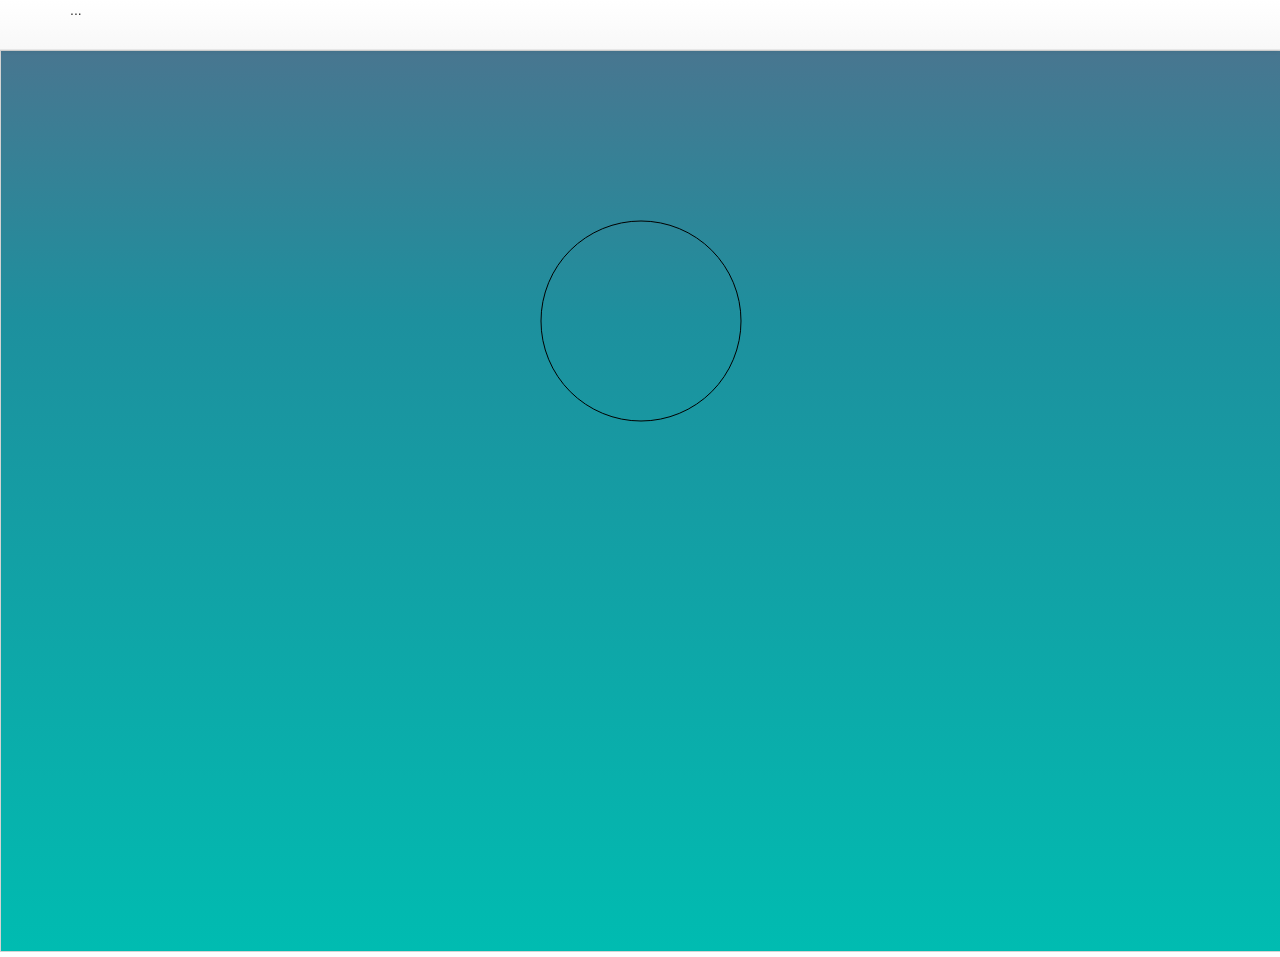
==== index.html @ 10607121 "setup working environment" ====
<!DOCTYPE html>
<html lang="en" ng-app="todoApp">
	<head>
		<meta http-equiv="Content-Type" content="text/html; charset=UTF-8">
		<meta http-equiv="X-UA-Compatible" content="IE=edge">
		<meta charset="utf-8">
		<meta name="viewport" content="width=device-width, initial-scale=1">
		
		<title>To Do</title>
		
		<script src="bower_components/angular/angular.js"></script>
		<script src="bower_components/angular-route/angular-route.js"></script>

		<script src="js/app.js"></script>
		<script src="js/tasklistController.js"></script>


		<link href="bower_components/bootstrap/dist/css/bootstrap.min.css" rel="stylesheet">
		<link href="bower_components/bootstrap/dist/css/bootstrap-theme.min.css" rel="stylesheet">
		<link href="css/main.css" rel="stylesheet">
	</head>
	
	
	<body>

		<div ng-view></div>
	</body>
</html>
---- css/main.css ----
body { 
    padding-top: 50px; 
}

.navbar-fixed-top {
    z-index: 10;
}
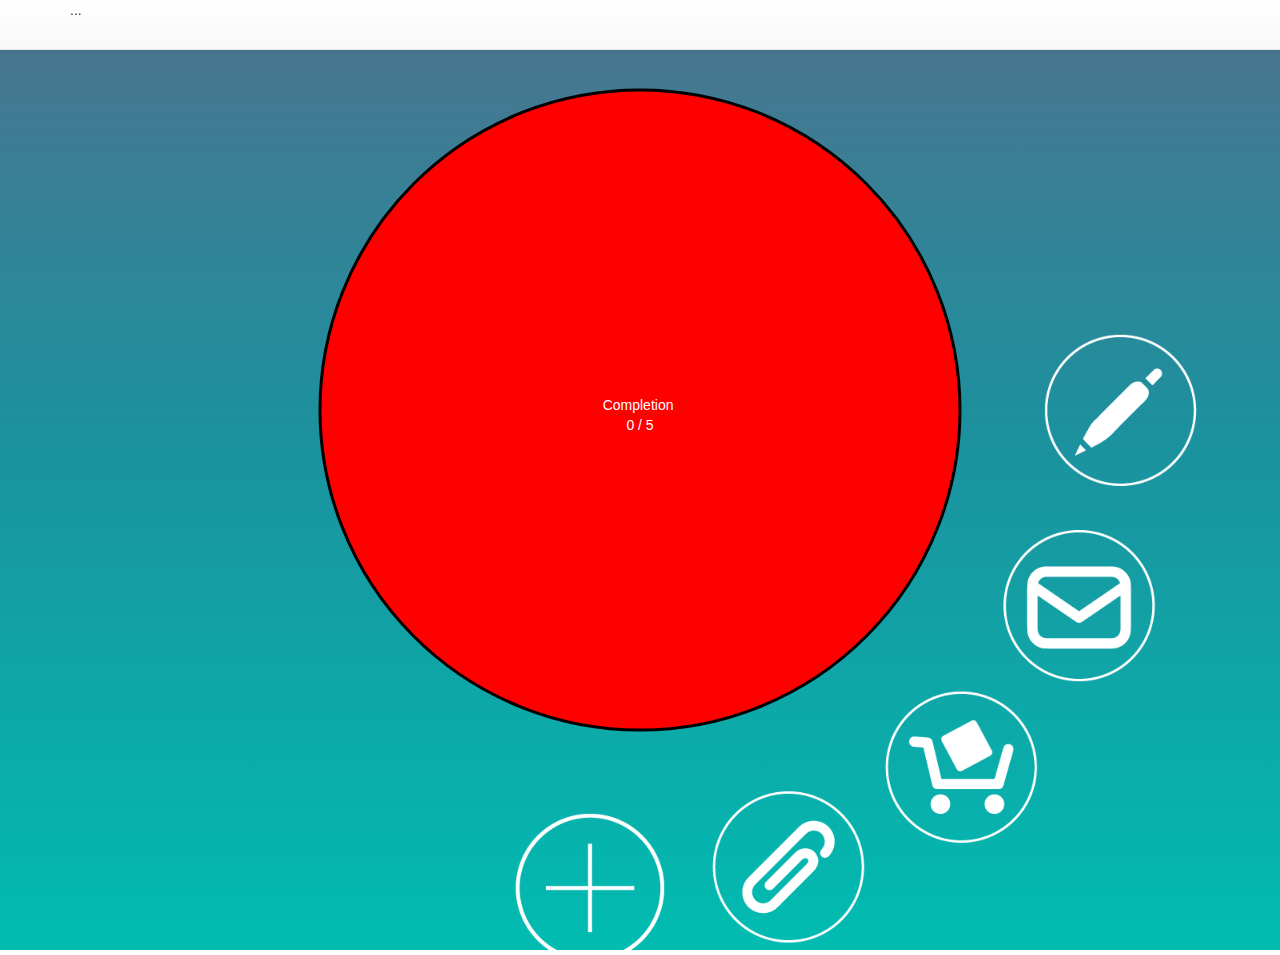
==== commit 6a15573b: "test dragging" ====
--- a/index.html
+++ b/index.html
@@ -10,9 +10,12 @@
 		
 		<script src="bower_components/angular/angular.js"></script>
 		<script src="bower_components/angular-route/angular-route.js"></script>
+		<script src="bower_components/interact/interact.js"></script>
 
 		<script src="js/app.js"></script>
 		<script src="js/tasklistController.js"></script>
+		<script src="js/drag.js"></script>
+
 
 
 		<link href="bower_components/bootstrap/dist/css/bootstrap.min.css" rel="stylesheet">
@@ -20,6 +23,7 @@
 		<link href="css/main.css" rel="stylesheet">
 	</head>
 	
+
 	
 	<body>
 
--- a/css/main.css
+++ b/css/main.css
@@ -6,3 +6,16 @@
     z-index: 10;
 }
 
+
+.task-list {
+    background: rgba(72,118,144,1);
+    background: -moz-linear-gradient(top, rgba(72,118,144,1) 0%, rgba(29,144,158,1) 41%, rgba(0,188,177,1) 100%);
+    background: -webkit-gradient(left top, left bottom, color-stop(0%, rgba(72,118,144,1)), color-stop(41%, rgba(29,144,158,1)), color-stop(100%, rgba(0,188,177,1)));
+    background: -webkit-linear-gradient(top, rgba(72,118,144,1) 0%, rgba(29,144,158,1) 41%, rgba(0,188,177,1) 100%);
+    background: -o-linear-gradient(top, rgba(72,118,144,1) 0%, rgba(29,144,158,1) 41%, rgba(0,188,177,1) 100%);
+    background: -ms-linear-gradient(top, rgba(72,118,144,1) 0%, rgba(29,144,158,1) 41%, rgba(0,188,177,1) 100%);
+    background: linear-gradient(to bottom, rgba(72,118,144,1) 0%, rgba(29,144,158,1) 41%, rgba(0,188,177,1) 100%);
+    filter: progid:DXImageTransform.Microsoft.gradient( startColorstr='#487690', endColorstr='#00bcb1', GradientType=0 );
+}
+
+
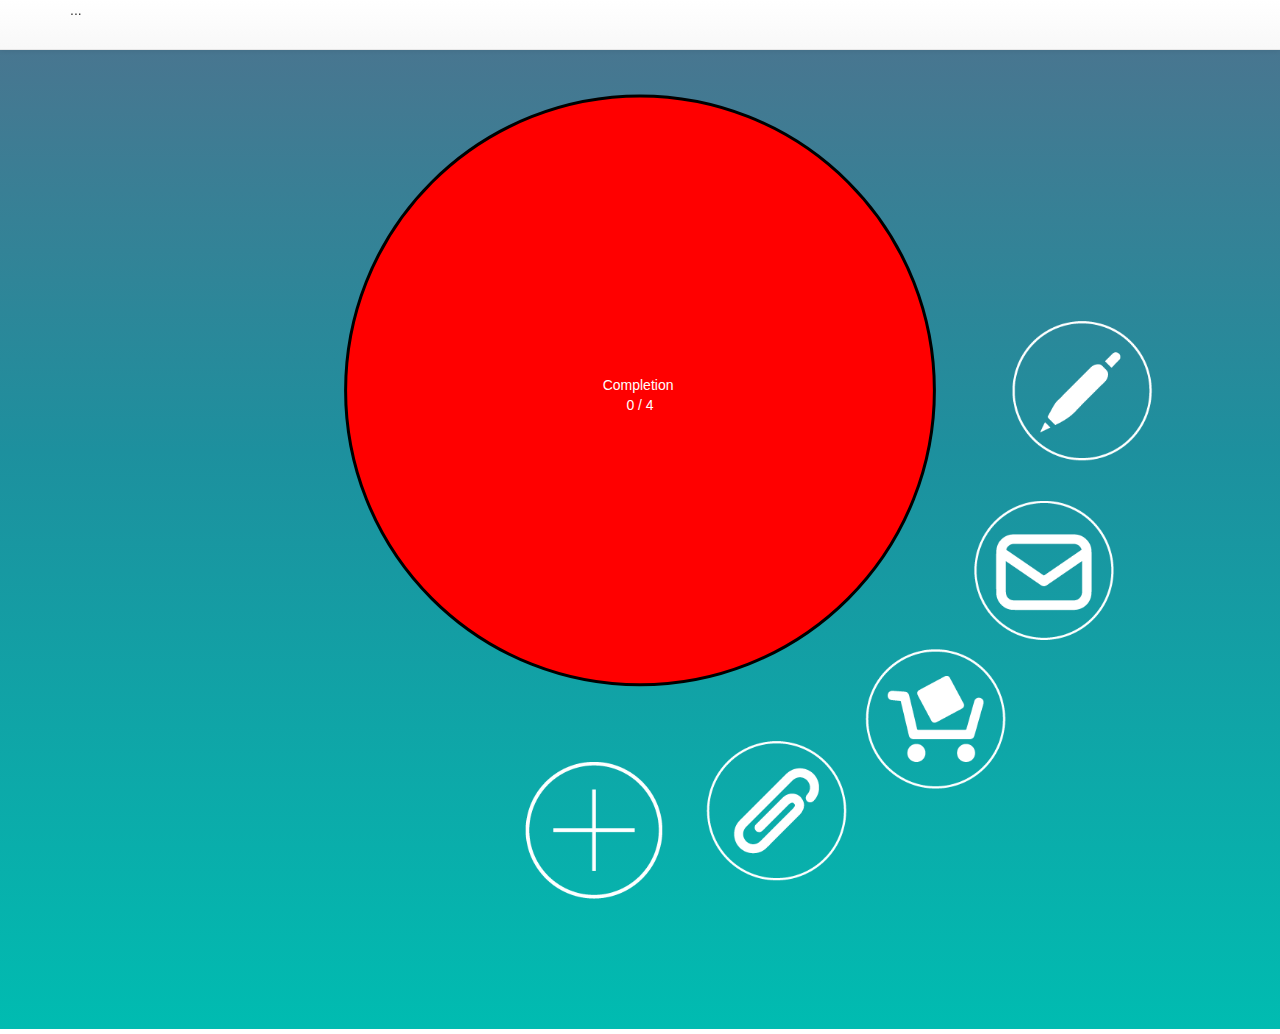
==== commit 2e16af6b: "add lot of new pages" ====
--- a/index.html
+++ b/index.html
@@ -14,6 +14,7 @@
 
 		<script src="js/app.js"></script>
 		<script src="js/tasklistController.js"></script>
+		<script src="js/taskeditController.js"></script>
 		<script src="js/drag.js"></script>
 
 
--- a/css/main.css
+++ b/css/main.css
@@ -7,7 +7,7 @@
 }
 
 
-.task-list {
+svg.task-list {
     background: rgba(72,118,144,1);
     background: -moz-linear-gradient(top, rgba(72,118,144,1) 0%, rgba(29,144,158,1) 41%, rgba(0,188,177,1) 100%);
     background: -webkit-gradient(left top, left bottom, color-stop(0%, rgba(72,118,144,1)), color-stop(41%, rgba(29,144,158,1)), color-stop(100%, rgba(0,188,177,1)));
@@ -19,3 +19,25 @@
 }
 
 
+.feature {
+    opacity: 0;
+}
+
+.feature-droppable {
+    opacity: 1;
+}
+
+
+
+.detail-group {
+    display: none;
+}
+
+
+.detail-title {
+    font-size: 16pt;
+}
+
+
+
+
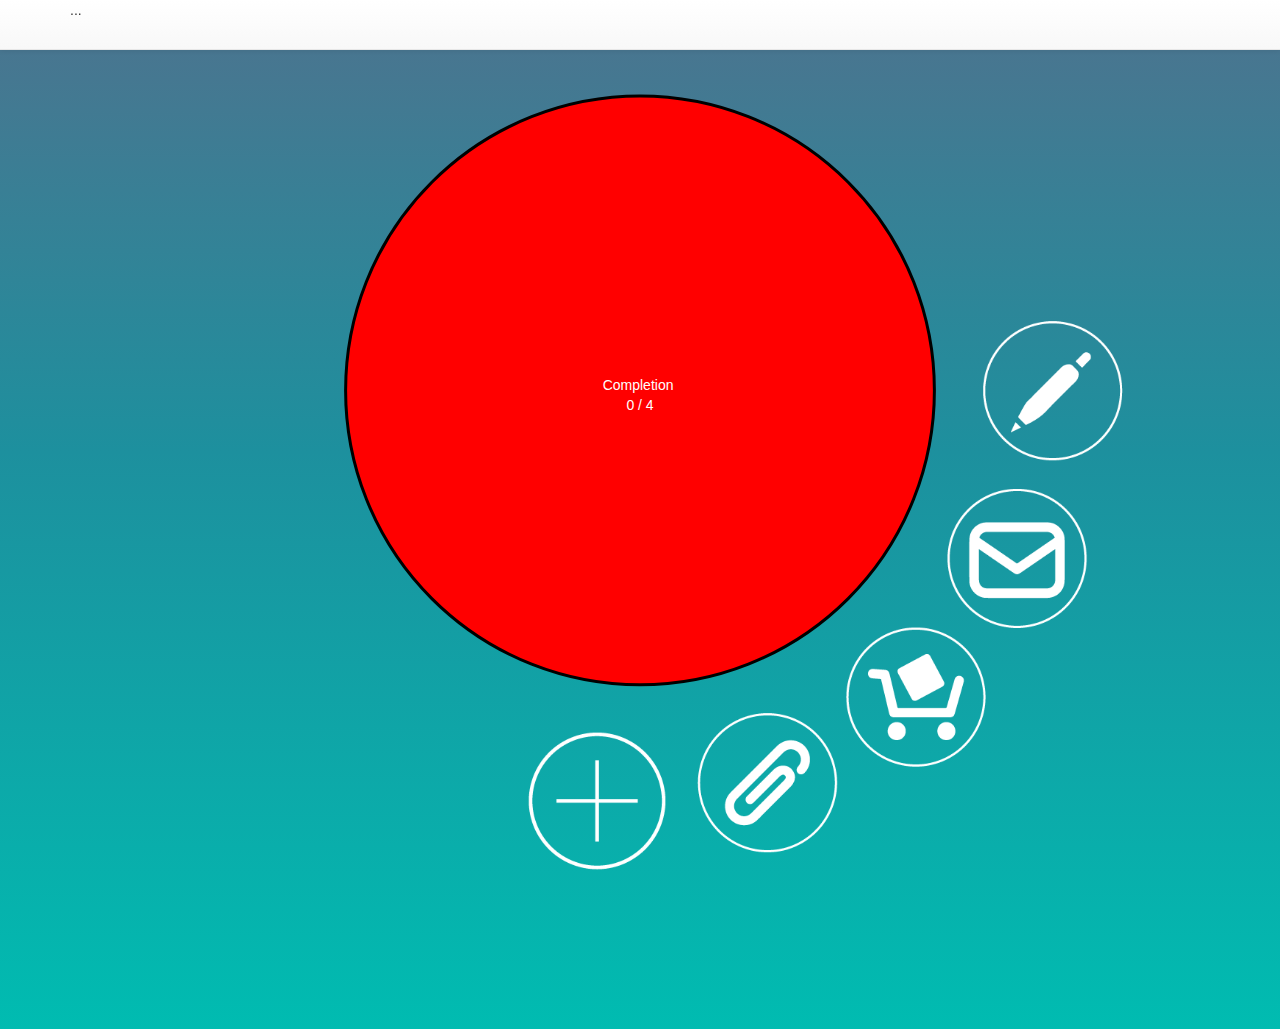
==== commit c02a8264: "add edit and new pages" ====
--- a/index.html
+++ b/index.html
@@ -15,6 +15,7 @@
 		<script src="js/app.js"></script>
 		<script src="js/tasklistController.js"></script>
 		<script src="js/taskeditController.js"></script>
+		<script src="js/tasknewController.js"></script>
 		<script src="js/drag.js"></script>
 
 
--- a/css/main.css
+++ b/css/main.css
@@ -19,8 +19,9 @@
 }
 
 
-.feature {
+[class^=feature] {
     opacity: 0;
+    transition: opacity 0.3s;
 }
 
 .feature-droppable {
@@ -31,6 +32,8 @@
 
 .detail-group {
     display: none;
+    opacity: 0;
+    transition: opacity 0.3s;
 }
 
 
@@ -38,6 +41,10 @@
     font-size: 16pt;
 }
 
+img.iconPiker {
+    width: 18%;
+    height: auto;
+}
 
 
 
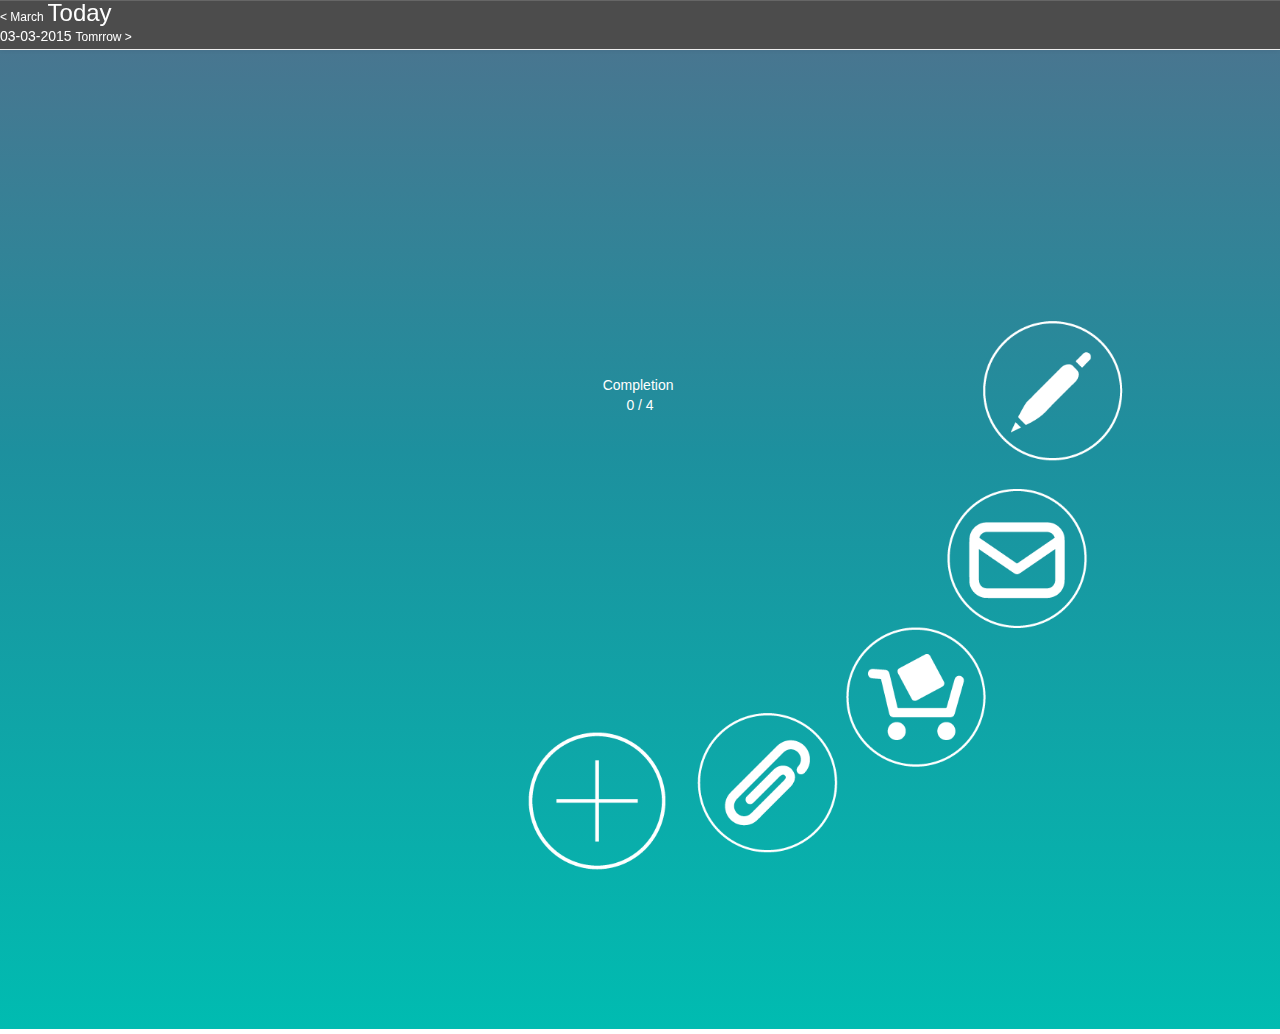
==== commit a2646352: "new page css, haven't do edit page yet" ====
--- a/index.html
+++ b/index.html
@@ -17,15 +17,12 @@
 		<script src="js/taskeditController.js"></script>
 		<script src="js/tasknewController.js"></script>
 		<script src="js/drag.js"></script>
-
-
-
+        
+        <link rel="stylesheet" href="css/animate.min.css">
 		<link href="bower_components/bootstrap/dist/css/bootstrap.min.css" rel="stylesheet">
 		<link href="bower_components/bootstrap/dist/css/bootstrap-theme.min.css" rel="stylesheet">
 		<link href="css/main.css" rel="stylesheet">
 	</head>
-	
-
 	
 	<body>
 
--- a/css/main.css
+++ b/css/main.css
@@ -4,8 +4,16 @@
 
 .navbar-fixed-top {
     z-index: 10;
-}
-
+    background: black;
+    opacity: 0.7;
+}
+
+#container h3, #container h6, #container p {
+    display: inline;
+    color: white;
+
+}
+/**************************** HOME PAGE ****************************/
 
 svg.task-list {
     background: rgba(72,118,144,1);
@@ -18,7 +26,6 @@
     filter: progid:DXImageTransform.Microsoft.gradient( startColorstr='#487690', endColorstr='#00bcb1', GradientType=0 );
 }
 
-
 [class^=feature] {
     opacity: 0;
     transition: opacity 0.3s;
@@ -29,16 +36,113 @@
 }
 
 
-
 .detail-group {
     display: none;
-    opacity: 0;
     transition: opacity 0.3s;
-}
-
+    opacity: 0.5;
+}
 
 .detail-title {
     font-size: 16pt;
+}
+
+rect {
+    opacity: 0.2;
+    fill: black;
+}
+
+/**************************** NEW TASK PAGE ****************************/
+
+div.new-task {
+    height: 800px;
+     background: rgba(35,188,152,1);
+    background: -moz-linear-gradient(top, rgba(35,188,152,1) 0%, rgba(91,208,120,1) 41%, rgba(144,222,112,1) 100%);
+    background: -webkit-gradient(left top, left bottom, color-stop(0%, rgba(35,118,152,1)), color-stop(41%, rgba(91,208,120,1)), color-stop(100%, rgba(144,222,112,1)));
+    background: -webkit-linear-gradient(top, rgba(35,188,152,1) 0%, rgba(91,208,120,1) 41%, rgba(144,222,112,1) 100%);
+    background: -o-linear-gradient(top, rgba(35,188,152,1) 0%, rgba(91,208,120,1) 41%, rgba(144,222,112,1) 100%);
+    background: -ms-linear-gradient(top, rgba(35,188,152,1) 0%, rgba(91,208,120,1) 41%, rgba(144,222,112,1) 100%);
+    background: linear-gradient(to bottom, rgba(35,188,152,1) 0%, rgba(91,208,120,1) 41%, rgba(144,222,112,1) 100%);
+    filter: progid:DXImageTransform.Microsoft.gradient( startColorstr='#8dde70', endColorstr='#00bcb1', GradientType=0 );
+}
+
+form {
+    float: left;
+    padding: 5% 5% 0%;
+}
+
+input, textarea {
+  font: 300 16px/22px "Lato", "Open Sans", "Helvetica Neue", Helvetica, Arial, sans-serif; 
+}
+
+.register-group label {
+    width: 100%;
+    color: white;
+    cursor: pointer;
+  
+    font-weight: 100;
+    letter-spacing: 2px;
+}
+
+.register-group input, .register-group textarea {
+    border: 1px solid #c6c9cc;
+    border-radius: 100px;
+    color: white;
+    display: block;
+    margin: 2% 0 5%;
+    padding: 3px 12px;
+    background-color: #111;
+    
+    opacity: 0.3;
+    -moz-box-shadow: inset 0 0 20px black;
+    -webkit-box-shadow: inset 0 0 20px black;
+    box-shadow: inset 0 0 20px black;
+    width: 100%;
+}
+
+input.circle {
+    width: 40%;
+	height:0;
+	padding-bottom: 40%;
+    text-align: center;
+    border-radius: 50%;
+    overflow:hidden;
+    float: none;
+    margin-left: auto;
+    margin-right: auto;
+}
+
+
+input:focus, textarea:focus {
+    outline: none;
+    border: 2px solid white; 
+}
+
+img.cancel {
+    Width: 15%;
+    float: right;
+    margin-right: 5%;
+    margin-top: 5%;
+    background-color: transparent;
+}
+
+input.save {
+    background: url(../img/icon/save.png) no-repeat;
+    background-size: 48px 48px;
+    width: 48px;
+    height: 48px;
+    cursor:pointer;
+    border: none;
+    
+    float: right;
+}
+
+.iconSelected {
+    display: block;
+    text-align: center;
+}
+
+img.iconSelected {
+    width: 18%;
 }
 
 img.iconPiker {
@@ -46,5 +150,73 @@
     height: auto;
 }
 
-
-
+.onoffswitch {
+    position: relative; width: 90px;
+    -webkit-user-select:none; -moz-user-select:none; -ms-user-select: none;
+}
+
+.onoffswitch-checkbox {
+    display: none;
+}
+.onoffswitch-label {
+    display: block; 
+    overflow: hidden; 
+    cursor: pointer;
+    border: 2px solid #999999; 
+    border-radius: 50px;
+}
+.onoffswitch-inner {
+    display: block; width: 200%; margin-left: -100%;
+    -moz-transition: margin 0.3s ease-in 0s; -webkit-transition: margin 0.3s ease-in 0s;
+    -o-transition: margin 0.3s ease-in 0s; transition: margin 0.3s ease-in 0s;
+}
+.onoffswitch-inner:before, .onoffswitch-inner:after {
+    display: block; 
+    float: left; 
+    width: 50%; 
+    height: 30px; 
+    padding: 0; 
+    line-height: 30px;
+    color: white; 
+    -moz-box-sizing: border-box; 
+    -webkit-box-sizing: border-box; 
+    box-sizing: border-box;
+}
+.onoffswitch-inner:before {
+    content: "ON";
+    padding-right: 10px;
+    background-color: black;
+    opacity: 0.3;
+    color: #FFFFFF;
+    text-align: right;
+}
+.onoffswitch-inner:after {
+    content: "OFF";
+    padding-left: 10px;
+    background-color: #EEEEEE; color: #999999;
+    text-align: left;
+}
+.onoffswitch-switch {
+    display: block; 
+    width: 18px; 
+    margin: 6px;
+    background: #FFFFFF;
+    border: 2px solid #999999; border-radius: 50px;
+    position: absolute; top: 0; bottom: 0; right: 56px;
+    -moz-transition: all 0.3s ease-in 0s; 
+    -webkit-transition: all 0.3s ease-in 0s;
+    -o-transition: all 0.3s ease-in 0s; 
+    transition: all 0.3s ease-in 0s; 
+}
+.onoffswitch-checkbox:checked + .onoffswitch-label .onoffswitch-inner {
+    margin-left: 0;
+}
+.onoffswitch-checkbox:checked + .onoffswitch-label .onoffswitch-switch {
+    right: 0px; 
+}
+
+
+
+
+
+
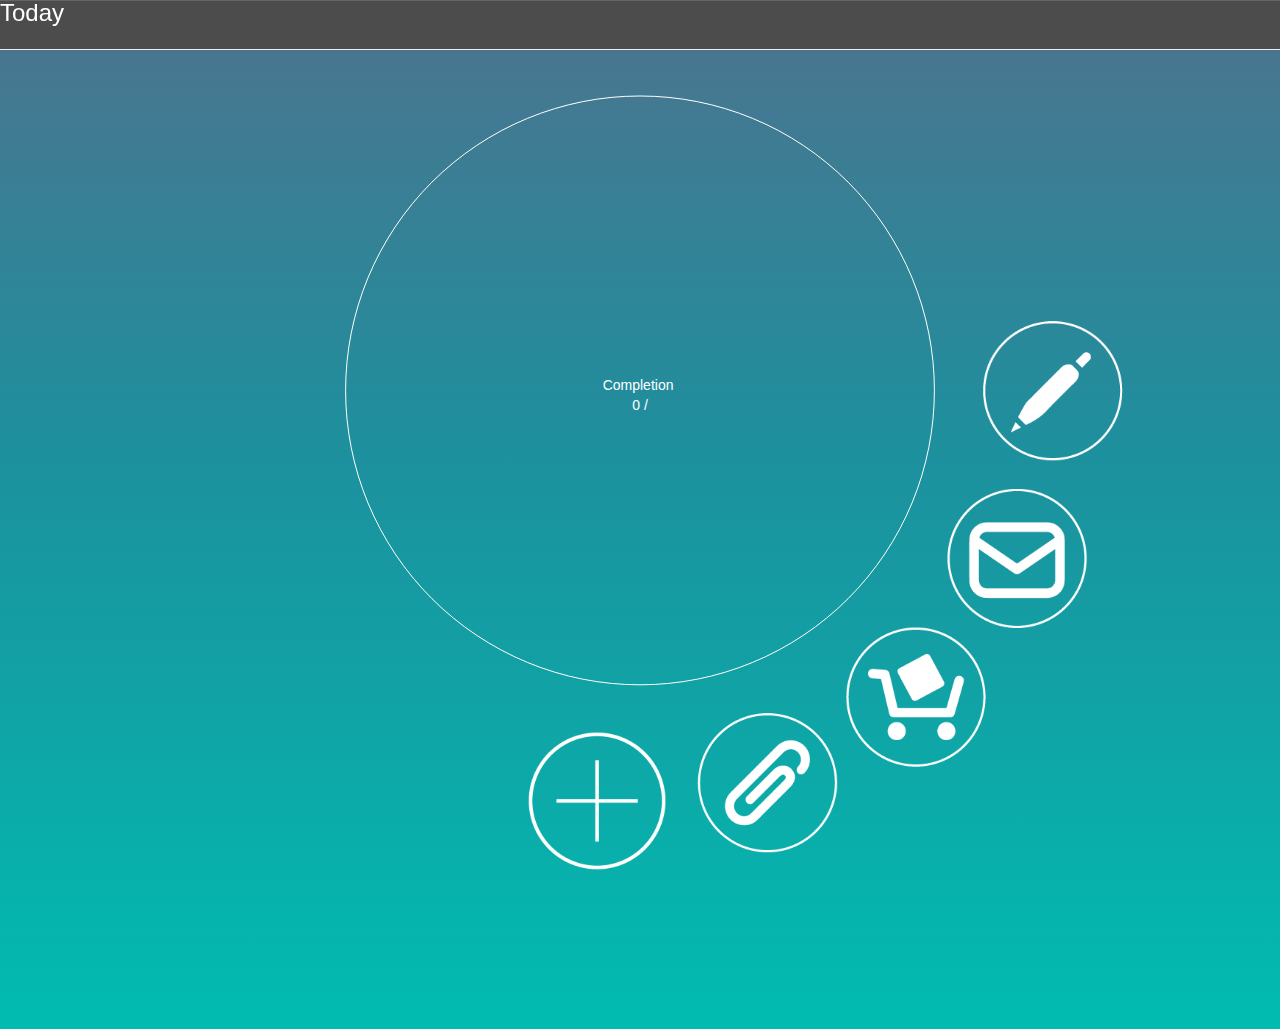
==== commit b97a1e32: "test code" ====
--- a/index.html
+++ b/index.html
@@ -11,6 +11,15 @@
 		<script src="bower_components/angular/angular.js"></script>
 		<script src="bower_components/angular-route/angular-route.js"></script>
 		<script src="bower_components/interact/interact.js"></script>
+
+
+
+		<script src="http://ajax.googleapis.com/ajax/libs/jquery/1.9.0/jquery.min.js"></script>
+        <script src="bower_components/jquery-knob-master/jquery.knob.min.js"></script>
+        <script src="bower_components/jquery-knob-master/clock.js"></script>
+        <script src="bower_components/jquery-knob-master/knob.js"></script>
+
+
 
 		<script src="js/app.js"></script>
 		<script src="js/tasklistController.js"></script>
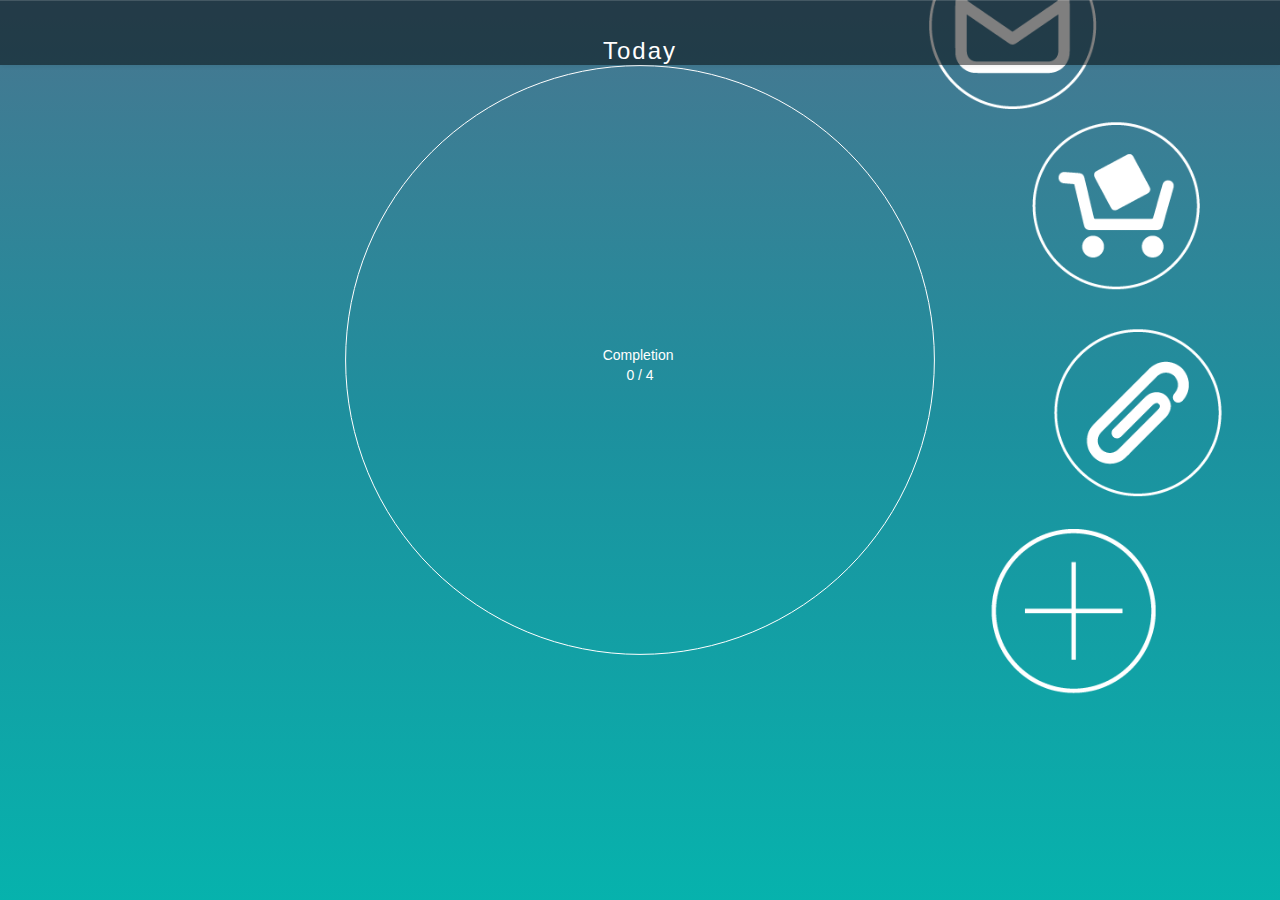
==== commit 41771ee9: "maybe final code" ====
--- a/index.html
+++ b/index.html
@@ -12,20 +12,15 @@
 		<script src="bower_components/angular-route/angular-route.js"></script>
 		<script src="bower_components/interact/interact.js"></script>
 
-
-
-		<script src="http://ajax.googleapis.com/ajax/libs/jquery/1.9.0/jquery.min.js"></script>
-        <script src="bower_components/jquery-knob-master/jquery.knob.min.js"></script>
-        <script src="bower_components/jquery-knob-master/clock.js"></script>
-        <script src="bower_components/jquery-knob-master/knob.js"></script>
-
-
-
 		<script src="js/app.js"></script>
 		<script src="js/tasklistController.js"></script>
 		<script src="js/taskeditController.js"></script>
 		<script src="js/tasknewController.js"></script>
 		<script src="js/drag.js"></script>
+        <script src="http://ajax.googleapis.com/ajax/libs/jquery/1.9.0/jquery.min.js"></script>
+        <script src="js/jquery.knob.min.js"></script>
+        <script src="js/clock.js"></script>
+        <script src="js/knob.js"></script>
         
         <link rel="stylesheet" href="css/animate.min.css">
 		<link href="bower_components/bootstrap/dist/css/bootstrap.min.css" rel="stylesheet">
@@ -34,7 +29,6 @@
 	</head>
 	
 	<body>
-
 		<div ng-view></div>
 	</body>
 </html>--- a/css/main.css
+++ b/css/main.css
@@ -1,21 +1,72 @@
 body { 
-    padding-top: 50px; 
+/*    padding-top: 50px; */
+    height: 100%;
 }
 
 .navbar-fixed-top {
     z-index: 10;
-    background: black;
-    opacity: 0.7;
+    background: rgba(0, 0, 0, 0.5);
+/*    opacity: 0.3;*/
+}
+
+.navbar {
+    border: none;
 }
 
 #container h3, #container h6, #container p {
     display: inline;
     color: white;
-
-}
+}
+
+/*
+.left{   
+    padding: 5% 0 0 3%;
+    float:left;
+}
+
+.right {
+    padding: 5% 3% 0 0;
+    padding-top: 5%;
+    float: right;   
+}
+*/
+.center {
+    padding-top: 3%;
+    margin-left: auto;
+    margin-right: auto;
+    text-align: center;
+}
+
+ h4,h5,h6, p {
+    font: "Lato", "Open Sans", "Helvetica Neue", Helvetica, Arial, sans-serif; 
+    letter-spacing: 1px;
+    font-weight: 200;
+}
+
+h1, h2, h3 {
+    font: "Lato", "Open Sans", "Helvetica Neue", Helvetica, Arial, sans-serif; 
+    letter-spacing: 2px;
+    font-weight: 200;
+}
+
+/*
+.clock {
+    z-index: 10;
+    display: block;
+    margin: 0 auto;
+    position: fixed;
+    top: 21%;
+    right: 22%;
+    left: 22%;
+    opacity: 0.9;
+    
+    -webkit-animation-duration: 2.5s;
+}
+*/
 /**************************** HOME PAGE ****************************/
 
 svg.task-list {
+    position: fixed;
     background: rgba(72,118,144,1);
     background: -moz-linear-gradient(top, rgba(72,118,144,1) 0%, rgba(29,144,158,1) 41%, rgba(0,188,177,1) 100%);
     background: -webkit-gradient(left top, left bottom, color-stop(0%, rgba(72,118,144,1)), color-stop(41%, rgba(29,144,158,1)), color-stop(100%, rgba(0,188,177,1)));
@@ -24,6 +75,8 @@
     background: -ms-linear-gradient(top, rgba(72,118,144,1) 0%, rgba(29,144,158,1) 41%, rgba(0,188,177,1) 100%);
     background: linear-gradient(to bottom, rgba(72,118,144,1) 0%, rgba(29,144,158,1) 41%, rgba(0,188,177,1) 100%);
     filter: progid:DXImageTransform.Microsoft.gradient( startColorstr='#487690', endColorstr='#00bcb1', GradientType=0 );
+    
+    -webkit-animation-duration: 1s;
 }
 
 [class^=feature] {
@@ -47,15 +100,18 @@
 }
 
 rect {
-    opacity: 0.2;
-    fill: black;
+    fill: rgba(0, 0, 0, 0.5);
+    z-index: 10;
+
 }
 
 /**************************** NEW TASK PAGE ****************************/
 
 div.new-task {
-    height: 800px;
-     background: rgba(35,188,152,1);
+    position: fixed;
+    padding-top: -50px;
+    height: 700px;
+    background: rgba(35,188,152,1);
     background: -moz-linear-gradient(top, rgba(35,188,152,1) 0%, rgba(91,208,120,1) 41%, rgba(144,222,112,1) 100%);
     background: -webkit-gradient(left top, left bottom, color-stop(0%, rgba(35,118,152,1)), color-stop(41%, rgba(91,208,120,1)), color-stop(100%, rgba(144,222,112,1)));
     background: -webkit-linear-gradient(top, rgba(35,188,152,1) 0%, rgba(91,208,120,1) 41%, rgba(144,222,112,1) 100%);
@@ -85,7 +141,7 @@
 
 .register-group input, .register-group textarea {
     border: 1px solid #c6c9cc;
-    border-radius: 100px;
+    border-radius: 20px;
     color: white;
     display: block;
     margin: 2% 0 5%;
@@ -99,6 +155,7 @@
     width: 100%;
 }
 
+/*
 input.circle {
     width: 40%;
 	height:0;
@@ -110,6 +167,7 @@
     margin-left: auto;
     margin-right: auto;
 }
+*/
 
 
 input:focus, textarea:focus {
@@ -118,11 +176,14 @@
 }
 
 img.cancel {
+    margin-bottom: -5%;
     Width: 15%;
     float: right;
     margin-right: 5%;
-    margin-top: 5%;
+    margin-top: 3%;
     background-color: transparent;
+    
+    -webkit-animation-delay: 0.4s;
 }
 
 input.save {
@@ -132,8 +193,13 @@
     height: 48px;
     cursor:pointer;
     border: none;
-    
     float: right;
+    
+    -webkit-animation-delay: 0.4s;
+}
+
+.iconSet {
+    padding: 0 0 5%;
 }
 
 .iconSelected {
@@ -142,7 +208,11 @@
 }
 
 img.iconSelected {
-    width: 18%;
+    width: 40%;
+    display: block;
+    margin-left: auto;
+    margin-right: auto; 
+    padding: 0 0 5%;
 }
 
 img.iconPiker {
@@ -150,9 +220,17 @@
     height: auto;
 }
 
+img.taskIcon.animated.fadeIn {
+    background-color: black;
+    transition: all 0.3s ease-in 0s;
+}
+
+/*
 .onoffswitch {
     position: relative; width: 90px;
-    -webkit-user-select:none; -moz-user-select:none; -ms-user-select: none;
+    -webkit-user-select:none;
+    -moz-user-select:none;
+    -ms-user-select: none;
 }
 
 .onoffswitch-checkbox {
@@ -164,11 +242,14 @@
     cursor: pointer;
     border: 2px solid #999999; 
     border-radius: 50px;
+    opacity: 0.8;
 }
 .onoffswitch-inner {
     display: block; width: 200%; margin-left: -100%;
-    -moz-transition: margin 0.3s ease-in 0s; -webkit-transition: margin 0.3s ease-in 0s;
-    -o-transition: margin 0.3s ease-in 0s; transition: margin 0.3s ease-in 0s;
+    -moz-transition: margin 0.3s ease-in 0s;
+    -webkit-transition: margin 0.3s ease-in 0s;
+    -o-transition: margin 0.3s ease-in 0s; 
+    transition: margin 0.3s ease-in 0s;
 }
 .onoffswitch-inner:before, .onoffswitch-inner:after {
     display: block; 
@@ -177,14 +258,14 @@
     height: 30px; 
     padding: 0; 
     line-height: 30px;
-    color: white; 
+    color: white;
     -moz-box-sizing: border-box; 
     -webkit-box-sizing: border-box; 
     box-sizing: border-box;
 }
 .onoffswitch-inner:before {
     content: "ON";
-    padding-right: 10px;
+    padding-right: 40px;
     background-color: black;
     opacity: 0.3;
     color: #FFFFFF;
@@ -192,17 +273,22 @@
 }
 .onoffswitch-inner:after {
     content: "OFF";
-    padding-left: 10px;
+    padding-left: 30px;
     background-color: #EEEEEE; color: #999999;
     text-align: left;
 }
 .onoffswitch-switch {
     display: block; 
-    width: 18px; 
-    margin: 6px;
+    width: 20px; 
+    margin: 2px;
     background: #FFFFFF;
-    border: 2px solid #999999; border-radius: 50px;
-    position: absolute; top: 0; bottom: 0; right: 56px;
+    border: 1px solid #c6c9cc;
+    border-radius: 50px;
+    position: absolute; 
+    top: 0; 
+    bottom: 0; 
+    right: 65px;
+    
     -moz-transition: all 0.3s ease-in 0s; 
     -webkit-transition: all 0.3s ease-in 0s;
     -o-transition: all 0.3s ease-in 0s; 
@@ -215,8 +301,13 @@
     right: 0px; 
 }
 
-
-
-
-
-
+input#myonoffswitch.onoffswitch-checkbox {
+    display: none;
+}
+*/
+
+
+
+
+
+
